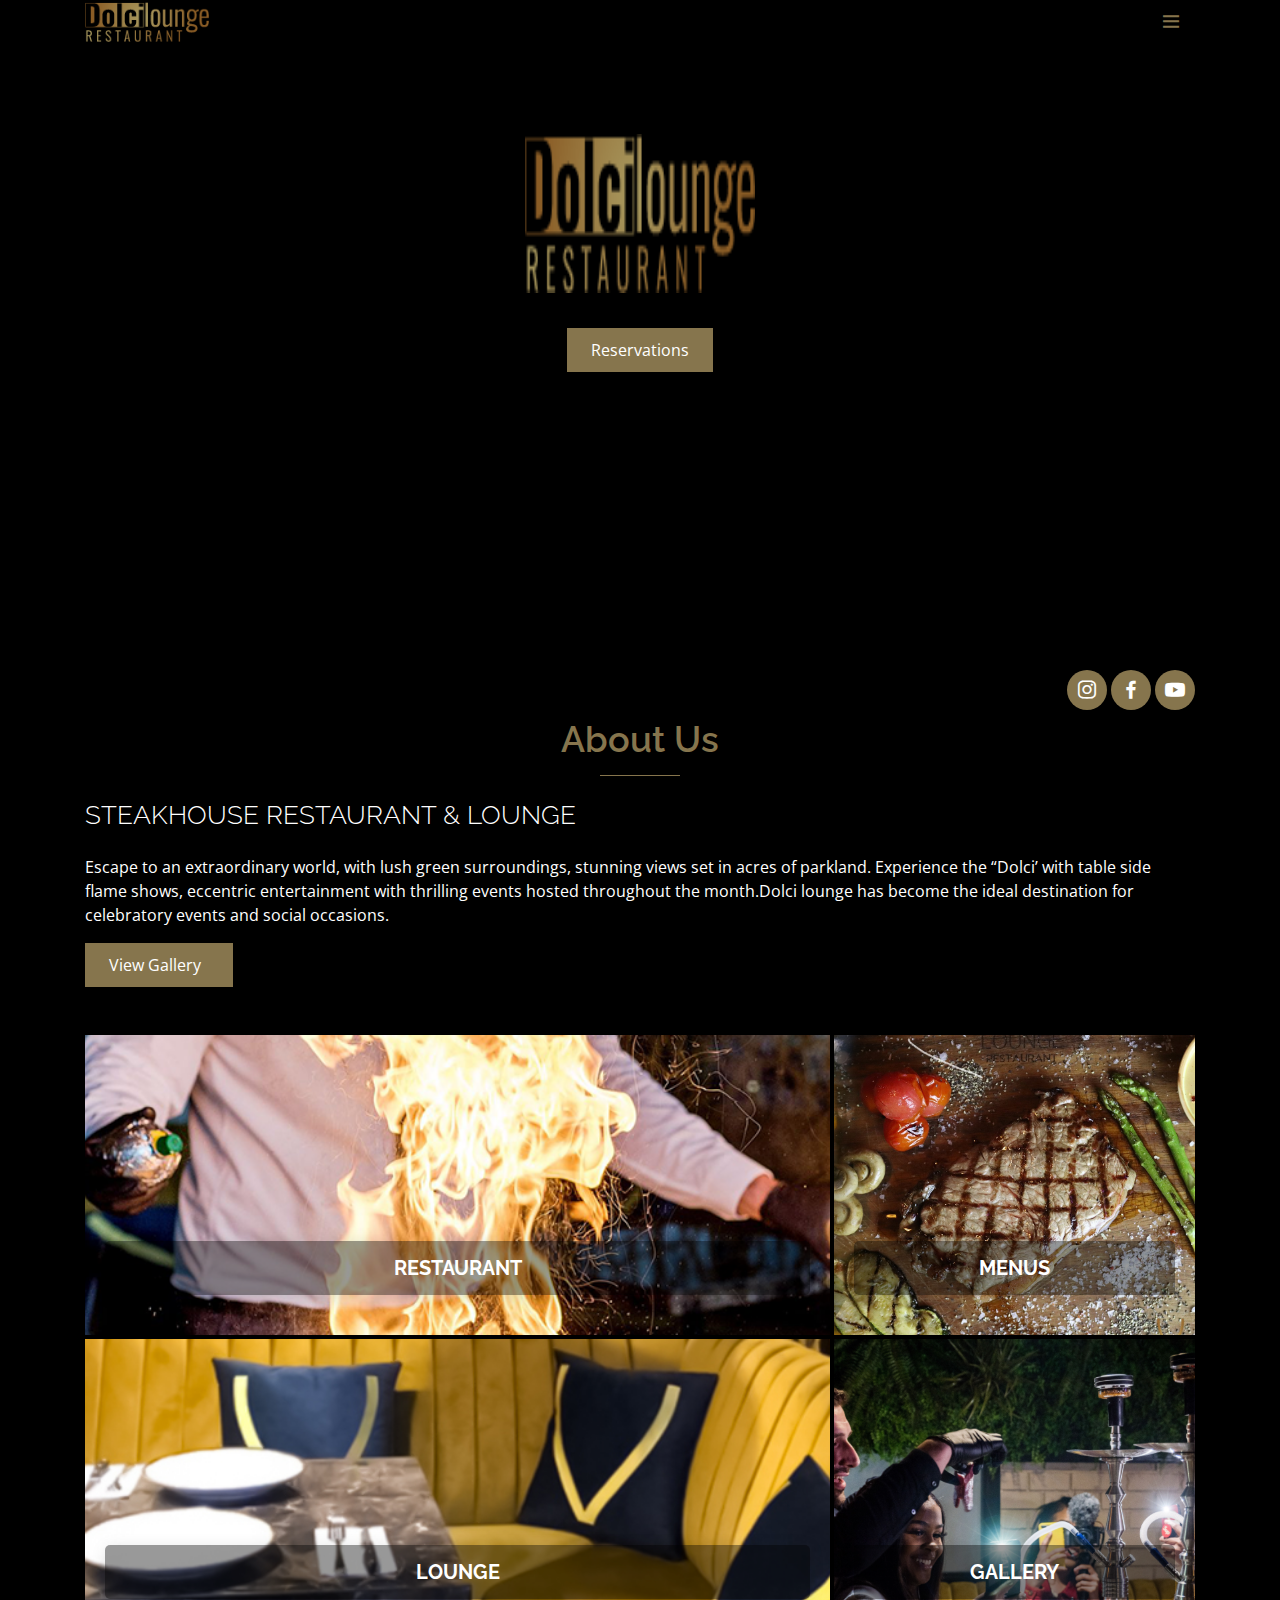
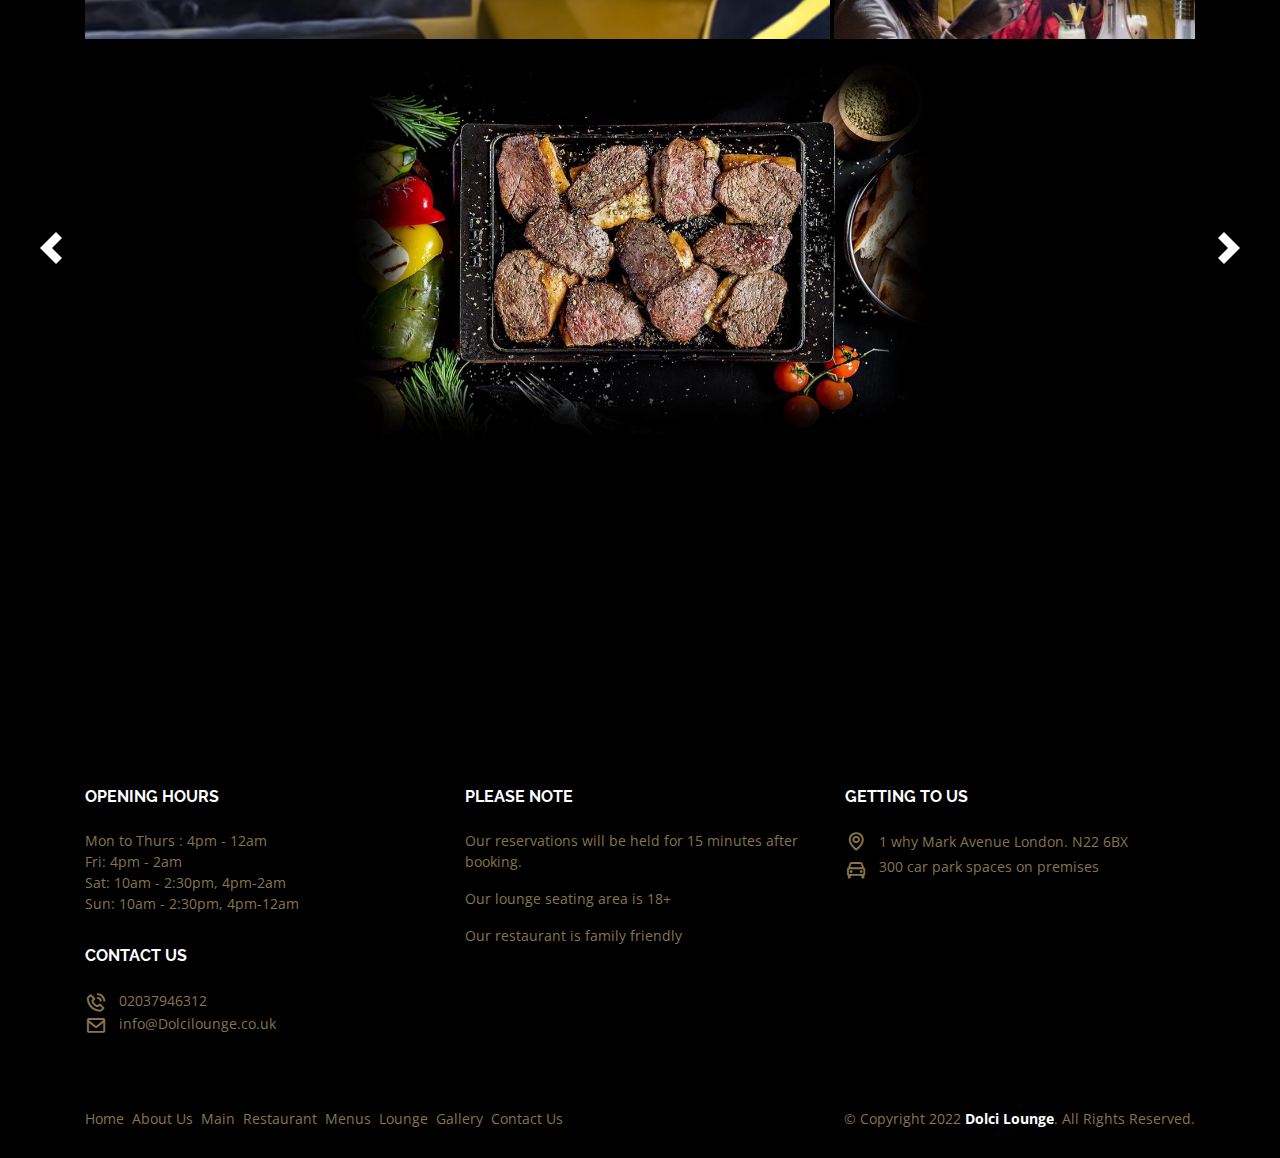
==== index.html @ a8277904 "first commit" ====
<!DOCTYPE html>
<html lang="en">

<head>
    <meta charset="utf-8">
    <meta content="width=device-width, initial-scale=1.0" name="viewport">

    <title>DOLCI LOUNGE</title>
    <meta content="" name="descriptison">
    <meta content="" name="keywords">

    <meta name="description" content="Experience the ultimate dining fusion at Vu Lounge, a unique venue in Bushey. Indulge in the perfect blend of Steak & Sushi, where succulent grilled steaks meet delicate handcrafted sushi. With a shisha lounge to elevate your experience, Vu Lounge offers a definitive spot for unforgettable moments. Discover the perfect harmony of flavours and unwind in our stylish atmosphere. Visit Vu Lounge for a dining experience like no other.">

    <!-- Favicons -->
    <link href="assets/img/favicon.png" rel="icon">
    <link href="assets/img/apple-touch-icon.png" rel="apple-touch-icon">

    <!-- Google Fonts -->
    <link href="https://fonts.googleapis.com/css?family=Open+Sans:300,300i,400,400i,600,600i,700,700i|Raleway:300,300i,400,400i,600,600i,700,700i" rel="stylesheet">

    <!-- Vendor CSS Files -->
    <link href="assets/vendor/bootstrap/css/bootstrap.min.css" rel="stylesheet">
    <link href="assets/vendor/boxicons/css/boxicons.min.css" rel="stylesheet">

    <!-- Template Main CSS File -->
    <link href="assets/css/style.css" rel="stylesheet">
    <link rel="stylesheet" href="assets/css/animate.css">
    <style>
        /* Make the image fully responsive */

        .carousel-inner img {
            width: 45%;
            height: auto;
            margin: 0px auto;
            display: block;
        }
    </style>
</head>

<body>

    <!-- ======= Header ======= -->
    <header id="header">
        <div class="container-fluid position-fixed " id="header_bg">
            <div class="container ">
                <div class="logo float-left">
                    <h1 class="text-light"><a href="index.html"><span><img src="assets/img/dolcilounge-logo_1.png"></span></a></h1>
                    <!-- Uncomment below if you prefer to use an image logo -->
                    <!-- <a href="index.html"><img src="assets/img/logo.png" alt="" class="img-fluid"></a>-->
                </div>
                <button type="button" class="nav-toggle float-right"><i class="bx bx-menu"></i></button>
                <nav class="nav-menu">
                    <ul>
                        <li class="active"><a href="#header">Home</a></li>
                        <li><a href="#aboutus">About Us</a></li>
                        <li><a href="#main">Main</a></li>
                        <li><a href="restaurant.html">Restaurant</a></li>
                        <li><a href="#">Menus</a></li>
                        <li><a href="#">Lounge</a></li>
                        <li><a href="#" target="_blank">Gallery</a></li>
                        <li><a href="#">Contact Us</a></li>
                        <li><button type="submit" class="btn btn-secondary ml-4 menu-btn"><a href="reservation.html"
                  class="text-white">Reservations</a></button></li>
                        <!--<li><button type="submit" class="btn btn-secondary ml-4 mt-3 menu-btn"><a-->
                        <!--      href="https://vulounge.takeawaygenie.com/Home/Page" target="_blank" class="text-white">Order-->
                        <!--      Online</a></button></li>-->
                    </ul>
                </nav>
                <!-- .nav-menu -->
            </div>
        </div>
    </header>
    <!-- End #header -->

    <!--new video-->
    <div class="content full-height hero-content mb-3 contact" style="height: 580px;">
        <div class="text-center mx-auto vu-btn php-email-form"><button type="submit"><a href="reservation.html"
          target="_blank" class="text-white">Reservations</a></button></div>
        <div class="slideshow-container" style="position: relative; overflow: hidden; width: 100%; height: 580px;">
            <!-- slideshow -->
            <div class="media-container skrollable skrollable-between" data-top-bottom="transform: translateY(300px);" data-bottom-top="transform: translateY(-300px);" style="transform: translateY(-1.84049px);">
                <div class="video-container" style="width: 1349px; height: 758px;">

                    <video playsinline="" autoplay="" loop="" muted="" class="bgvid">
            <source src="assets/img/vulounge.mp4" type="video/mp4">
          </video>
                </div>
            </div>
            <div class="hero-title-holder">
                <div class="overlay"></div>
                <div class="hero-title text-center" style="margin-top: -148.5px;">
                    <img src="assets/img/dolcilounge-logo_1.png" width="230" height="159" class="img_fluid">
                </div>

            </div>
        </div>
    </div>
    <!--end new video-->

    <main id="">
        <!-- ======= SOcial Icons Section ======= -->
        <section id="aboutus" class="contact pb-2 pt-4">
            <div class="container">
                <div class="row justify-content-center">
                    <div class="col-lg-12 col-md-12 mb-md-0">
                        <div class="social-links float-right">
                            <a href="" target="_blank" class="instagram"><i
                  class="bx bxl-instagram"></i></a>
                            <a href="#" class="facebook"><i class="bx bxl-facebook"></i></a>
                            <a href="#" target="_blank" class="youtube"><i
                  class="bx bxl-youtube"></i></a>
                        </div>
                    </div>
                </div>

            </div>
        </section>
        <!-- End SOcial Icons Section -->

        <!-- ======= About Section ======= -->
        <section id="about" class="about pb-3 pt-0 contact ">
            <div class="container php-email-form">
                <div class="section-title pb-1">
                    <h2 class="brown-clr">About Us</h2>
                </div>
                <div class="row">
                    <div class="col-lg-12 pt-4 pt-lg-0 animate" data-animate="fade-up" data-animate-delay="100">
                        <h3 class="pb-3 text-white">STEAKHOUSE RESTAURANT & LOUNGE</h3>
                        <p class="text-white">
                            Escape to an extraordinary world, with lush green surroundings, stunning views set in acres of parkland. Experience the “Dolci’ with table side flame shows, eccentric entertainment with thrilling events hosted throughout the month.Dolci lounge has become the
                            ideal destination for celebratory events and social occasions.
                        </p>
                        <div class="text-left">
                            <button type="submit"><a href="" target="_blank"
                  class="text-white mr-2">View Gallery</a></button>
                            <!-- <button type="submit"><a href="assets/img/beakfast-menu.pdf" target="_blank" class="text-white">Breakfast
                  Menu</a></button> -->
                            <!--<button type="submit"><a href="assets/img/vu-valentines-menu.pdf" target="_blank" class="text-white">Valentines Menu</a></button>-->
                        </div>
                        <p class="pt-3 brown-clr"></p>
                    </div>
                </div>

            </div>
        </section>
        <!-- End About Section -->

        <!-- ======= Vape Section ======= -->
        <!--<section id="about" class="about pb-3 pt-0 contact ">-->
        <!--  <div class="container php-email-form">-->
        <!--    <div class="section-title pb-1">-->
        <!--      <h2 class="brown-clr">Don't Miss Out</h2>-->
        <!--    </div>-->
        <!--    <div class="row">-->
        <!--      <div class="col-lg-12 pt-4 pt-lg-0 animate" data-animate="fade-up" data-animate-delay="100">-->
        <!--        <img class="dont-miss" src="assets/img/dont-miss.jpeg" alt="">-->
        <!--      </div>-->
        <!--    </div>-->
        <!--  </div>-->
        <!--</section>-->
        <!-- End Vape Section -->

        <!-- ======= MAIN Section ======= -->
        <section id="main" class="main pb-3 pt-3">
            <div class="container">
                <div class="row">
                    <div class="col-md-8 d-flex align-items-stretch pr-0">

                        <div class="card" style="background-image: url(assets/img/vu_restaurant.png);  border-radius: 0px">
                            <a href="restaurant.html">
                                <div class="card-body">
                                    <h5 class="card-title pb-0">RESTAURANT</h5>
                                </div>
                            </a>
                        </div>
                    </div>
                    <div class="col-md-4 d-flex align-items-stretch mt-1 mt-md-0 pl-1">
                        <div class="card" style="background-image: url(assets/img/menus.jpg);  border-radius: 0px">
                            <a href="">
                                <div class="card-body">
                                    <h5 class="card-title pb-0">MENUS</h5>
                                </div>
                            </a>
                        </div>

                    </div>
                </div>
                <div class="row">
                    <div class="col-md-8 d-flex align-items-stretch mt-1 pr-0">
                        <div class="card" style="background-image: url(assets/img/lounge.jpg);  border-radius: 0px">
                            <a href="">
                                <div class="card-body">
                                    <h5 class="card-title pb-0">LOUNGE</h5>
                                </div>
                            </a>
                        </div>
                    </div>
                    <div class="col-md-4 d-flex align-items-stretch mt-1 pl-1">
                        <div class="card" style="background-image: url(assets/img/gallery.png);  border-radius: 0px">
                            <a href="" target="_blank">
                                <div class="card-body">
                                    <h5 class="card-title pb-0">GALLERY</h5>
                                </div>
                            </a>
                        </div>
                    </div>
                </div>

            </div>
        </section>
        <!-- End MAIN Section -->

        <!-- ======= Slider Section ======= -->
        <section id="slider" class="about pb-3 pt-0 contact slider">
            <div class="container-fluid px-0">
                <div id="demo" class="carousel slide" data-ride="carousel">
                    <!-- The slideshow -->
                    <div class="carousel-inner">
                        <div class="carousel-item active">
                            <img src="assets/img/steak-at-vu-lounge-1.jpg" alt="Steak at vu lounge" width="1000" height="300">
                        </div>
                        <div class="carousel-item">
                            <img src="assets/img/steak-at-vu-lounge-2.jpg" alt="Steak at vu lounge" width="1000" height="300">
                        </div>
                        <div class="carousel-item">
                            <img src="assets/img/steak-at-vu-lounge-3.jpg" alt="Steak at vu lounge" width="1000" height="300">
                        </div>
                        <div class="carousel-item">
                            <img src="assets/img/steak-at-vu-lounge-4.jpg" alt="Steak at vu lounge" width="1000" height="300">
                        </div>
                        <div class="carousel-item">
                            <img src="assets/img/steak-at-vu-lounge-5.jpg" alt="Steak at vu lounge" width="1000" height="300">
                        </div>
                    </div>

                    <!-- Left and right controls -->
                    <a class="carousel-control-prev" href="#demo" data-slide="prev">
            <span class="carousel-control-prev-icon p-3 "></span>
          </a>
                    <a class="carousel-control-next" href="#demo" data-slide="next">
            <span class="carousel-control-next-icon p-3"></span>
          </a>
                </div>

            </div>
        </section>
        <!-- End Slider Section -->

        <!-- =======  MAP Section ======= -->
        <section class="py-0">
            <div class="container-fluid px-0">

                <div class="section-title pb-0">
                    <!-- <iframe src="https://www.google.com/maps/embed?pb=!1m18!1m12!1m3!1d2476.2026450715507!2d-0.012129906438182009!3d51.63781382857467!2m3!1f0!2f0!3f0!3m2!1i1024!2i768!4f13.1!3m3!1m2!1s0x48761e2c430673d3%3A0xc4bf540e45054850!2sMark%20Ave%2C%20London%2C%20UK!5e0!3m2!1sen!2s!4v1695362830927!5m2!1sen!2s" width="600" height="450" style="border:0;" allowfullscreen="" loading="lazy" referrerpolicy="no-referrer-when-downgrade"></iframe> -->
                    <iframe src="https://www.google.com/maps/embed?pb=!1m18!1m12!1m3!1d2476.2026450715507!2d-0.012129906438182009!3d51.63781382857467!2m3!1f0!2f0!3f0!3m2!1i1024!2i768!4f13.1!3m3!1m2!1s0x48761e2c430673d3%3A0xc4bf540e45054850!2sMark%20Ave%2C%20London%2C%20UK!5e0!3m2!1sen!2s!4v1695362830927!5m2!1sen!2s"
                        width="100%" height="300" frameborder="0" style="border:0;" allowfullscreen="" aria-hidden="false" tabindex="0"></iframe>

                </div>
        </section>
        <!-- End MAP Section -->

    </main>
    <!-- End #main -->

    <!-- ======= Footer ======= -->
    <footer id="footer">
        <div class="footer-inner contact">
            <div class="container">
                <div class="row ">
                    <!--tiwtter-->
                    <div class="col-md-4">
                        <div class="footer-info">
                            <h6 class="font-weight-bold pb-3">OPENING HOURS</h6>
                            <p class="brown-clr pb-3">Mon to Thurs : 4pm - 12am
                                <br> Fri: 4pm - 2am
                                <br> Sat: 10am - 2:30pm, 4pm-2am
                                <br> Sun: 10am - 2:30pm, 4pm-12am
                            </p>
                            <h6 class="font-weight-bold pb-3">CONTACT US</h6>
                            <div class="phone">
                                <i class="bx bx-phone-call pr-2 brown-clr box-icons"></i> <a href="tel:01923 862351" class="brown-clr">02037946312</a>
                            </div>
                            <div class="email pb-4">
                                <i class="bx bx-envelope pr-2 brown-clr box-icons"></i> <a href="mailto:info@vulounge.co.uk" class="brown-clr">info@Dolcilounge.co.uk</a>

                            </div>
                        </div>
                    </div>
                    <!--footer social links-->
                    <div class="col-md-4">
                        <div class="footer-info">
                            <h6 class="font-weight-bold pb-3">PLEASE NOTE</h6>
                            <p class="brown-clr">Our reservations will be held for 15 minutes after booking.</p>
                            <p class="brown-clr">Our lounge seating area is 18+</p>
                            <p class="brown-clr pb-3">Our restaurant is family friendly</p>
                        </div>
                    </div>
                    <!--subscribe form-->
                    <div class="col-md-4">
                        <div class="footer-info">
                            <h6 class="font-weight-bold pb-3">GETTING TO US</h6>
                            <div class="address">
                                <i class="bx bx-map pr-2 brown-clr box-icons pb-1"></i> <span class="brown-clr">1 why Mark Avenue London. N22 6BX</span>
                            </div>
                            <!-- <div class="train">
                                <i class="bx bx-train pr-2 brown-clr box-icons pb-1"></i> <span class="brown-clr">Closest station:
                  Bushey, West Midlands Trains Overground. 20 minute walk from station, 4 minute drive from
                  station.</span>
                            </div> -->
                            <div class="car">
                                <i class="bx bx-car pr-2 brown-clr box-icons"></i> <span class="brown-clr">300 car park spaces on
                  premises</span>
                            </div>
                        </div>
                    </div>
                </div>

                <!--footer contacts links -->

            </div>
        </div>
        <div class="container mt-5">
            <div class="row pb-1">
                <div class="col-lg-6 col-md-6 txt-center">
                    <a href="#header">Home</a>&nbsp;
                    <a href="#aboutus">About Us</a>&nbsp;
                    <a href="">Main</a>&nbsp;
                    <a href="restaurant.html">Restaurant</a>&nbsp;
                    <a href="">Menus</a>&nbsp;
                    <a href="">Lounge</a>&nbsp;
                    <a href="" target="_blank">Gallery</a>&nbsp;
                    <a href="">Contact Us</a>
                </div>
                <div class="col-lg-6 col-md-6 ">
                    <div class="copyright brown-clr text-right txt-center">
                        &copy; Copyright 2022 <strong><span class="text-white">Dolci Lounge</span></strong>. All Rights Reserved.
                    </div>
                    <!--<div class="social-links text-right">
            <span class="" style="vertical-align: super;">Fallow US:</span>
            <a href="#" class="instagram h3"><i class="bx bxl-instagram"></i></a>
            <a href="#" class="facebook h3"><i class="bx bxl-facebook"></i></a>
            <a href="#" class="twitter h3"><i class="bx bxl-twitter"></i></a>
          </div>-->

                </div>
            </div>
            <!-- <div class="row pt-2 designedby">
        <div class="col-lg-12 col-md-12 text-center"><a href="https://www.masoncircle.com" target="_blank">Designed by
            Mason Circle</a></div>
      </div> -->
        </div>
    </footer>
    <!-- End #footer -->

    <!-- Vendor JS Files -->
    <script src="assets/vendor/jquery/jquery.min.js"></script>
    <script src="assets/vendor/bootstrap/js/bootstrap.bundle.min.js"></script>
    <script src="assets/vendor/jquery.easing/jquery.easing.min.js"></script>
    <script src="assets/vendor/php-email-form/validate.js"></script>

    <!-- Template Main JS File -->
    <script src="assets/js/main.js"></script>
    <script>
        var video = document.getElementById("myVideo");
        var btn = document.getElementById("myBtn");

        function myFunction() {
            if (video.paused) {
                video.play();
                btn.innerHTML = "Pause";
            } else {
                video.pause();
                btn.innerHTML = "Play";
            }
        }
    </script>

</body>

</html>
---- assets/css/style.css ----
/**
* Template Name: Siimple - v2.1.0
* Template URL: https://bootstrapmade.com/free-bootstrap-landing-page/
* Author: BootstrapMade.com
* License: https://bootstrapmade.com/license/
*/

/*--------------------------------------------------------------
# General
--------------------------------------------------------------*/

body {
    font-family: "Open Sans", sans-serif;
    color: #444444;
    background-color: #000;
}

a {
    color: #86754d;
}

a:hover {
    color: #524949;
    text-decoration: none;
}

h1,
h2,
h3,
h4,
h5,
h6,
.font-primary {
    font-family: "Raleway", sans-serif;
}

/*--------------------------------------------------------------
# Header
--------------------------------------------------------------*/

#header {
    height: 50px;
    padding: 0px 0;
    z-index: 10;
    position: relative;
}

#header .logo h1 {
    font-size: 36px;
    margin: 0;
    padding: 0;
    line-height: 1;
    font-weight: 300;
    letter-spacing: 3px;
}

#header .logo h1 a,
#header .logo h1 a:hover {
    color: #fff;
    text-decoration: none;
}

#header .logo img {
    padding: 0;
    margin: 0;
    max-height: 40px;
}

#header_bg {
    background-color: #000;
}

@media (max-width: 768px) {
    #header .logo h1 {
        font-size: 28px;
        padding: 8px 0;
    }
    .txt-center {
        text-align: center !important;
    }
    .carousel-inner img {
        width: 100% !important;
        height: 100% !important;
    }
}

.brown-clr {
    color: #86754d;
}

.box-icons {
    font-size: 22px;
    vertical-align: middle;
}

.carousel-control-next,
.carousel-control-prev {
    opacity: 1 !important;
    width: 8%;
}

/*--------------------------------------------------------------
# Navigation Menu
--------------------------------------------------------------*/

.nav-menu {
    position: fixed;
    top: 0;
    bottom: 0;
    z-index: 9999;
    overflow-y: auto;
    right: -260px;
    width: 260px;
    padding-top: 18px;
    background: rgba(34, 34, 34, 0.8);
    transition: 0.4s;
}

.nav-menu * {
    margin: 0;
    padding: 0;
    list-style: none;
}

.nav-menu a {
    display: block;
    position: relative;
    color: #c5af7b;
    padding: 10px 20px;
    font-weight: 500;
    transition: 0.3s;
}

.nav-menu a:hover,
.nav-menu .active>a,
.nav-menu li:hover>a {
    color: #ead39d;
    text-decoration: none;
}

.nav-menu .drop-down>a:after {
    content: "\e9f8";
    font-family: "boxicons";
    padding-left: 10px;
    position: absolute;
    right: 15px;
}

.nav-menu .active.drop-down>a:after {
    content: "\e9f8";
}

.nav-menu .drop-down>a {
    padding-right: 35px;
}

.nav-menu .drop-down ul {
    display: none;
    overflow: hidden;
}

.nav-menu .drop-down li {
    padding-left: 20px;
}

.nav-menu-active {
    right: 0;
}

.nav-toggle {
    top: 15px;
    z-index: 9998;
    border: 0;
    background-color: #000;
    transition: all 0.4s;
    outline: none !important;
    line-height: 1;
    cursor: pointer;
    text-align: right;
    padding: 10px 12px;
    border-radius: 2px;
}

.nav-toggle i {
    color: #86754d;
    font-size: 24px;
}

.nav-toggle-active {
    right: 275px;
}

/*--------------------------------------------------------------
# Hero Section
--------------------------------------------------------------*/

#menus {
    width: 100%;
    height: 70vh;
    background: url("../img/menus_banner.jpg") center center;
    background-size: cover;
    position: relative;
    z-index: 9;
}

#menus .menus-container {
    position: absolute;
    bottom: 0;
    top: 0;
    left: 0;
    right: 0;
    display: flex;
    justify-content: center;
    align-items: center;
    flex-direction: column;
    text-align: center;
    padding: 0 15px;
}

#menus h1 {
    margin: 0 0 10px 0;
    font-size: 38px;
    font-weight: 400;
    line-height: 56px;
    line-height: 56px;
    color: #222;
    background: rgb(0 0 0 / 50%);
    border-radius: 5px;
    padding: 10px;
}

#menus h2 {
    color: #333;
    margin-bottom: 30px;
    font-size: 24px;
}

#shisha {
    width: 100%;
    height: 70vh;
    background: url("../img/shisha.png") center center;
    background-size: cover;
    position: relative;
    z-index: 9;
}

#shisha .shisha-container {
    position: absolute;
    bottom: 0;
    top: 0;
    left: 0;
    right: 0;
    display: flex;
    justify-content: center;
    align-items: center;
    flex-direction: column;
    text-align: center;
    padding: 0 15px;
}

#shisha h1 {
    margin: 0 0 10px 0;
    font-size: 38px;
    font-weight: 400;
    line-height: 56px;
    line-height: 56px;
    color: #222;
    background: rgb(0 0 0 / 50%);
    border-radius: 5px;
    padding: 10px;
}

#shisha h2 {
    color: #333;
    margin-bottom: 30px;
    font-size: 24px;
}

#restaurant {
    width: 100%;
    height: 70vh;
    background: url("../img/restaurant.jpeg") center center;
    background-size: cover;
    position: relative;
    z-index: 9;
}

#restaurant .restaurant-container {
    position: absolute;
    bottom: 0;
    top: 0;
    left: 0;
    right: 0;
    display: flex;
    justify-content: center;
    align-items: center;
    flex-direction: column;
    text-align: center;
    padding: 0 15px;
}

#restaurant h1 {
    margin: 0 0 10px 0;
    font-size: 38px;
    font-weight: 400;
    line-height: 56px;
    line-height: 56px;
    color: #222;
    background: rgb(0 0 0 / 50%);
    border-radius: 5px;
    padding: 10px;
}

#restaurant h2 {
    color: #333;
    margin-bottom: 30px;
    font-size: 24px;
}

#contactus {
    width: 100%;
    height: 70vh;
    background: url("../img/contactus_banner.jpg") center center;
    background-size: cover;
    position: relative;
    z-index: 9;
}

#contactus .contactus-container {
    position: absolute;
    bottom: 0;
    top: 0;
    left: 0;
    right: 0;
    display: flex;
    justify-content: center;
    align-items: center;
    flex-direction: column;
    text-align: center;
    padding: 0 15px;
}

#contactus h1 {
    margin: 0 0 10px 0;
    font-size: 38px;
    font-weight: 400;
    line-height: 56px;
    line-height: 56px;
    color: #222;
    background: rgb(0 0 0 / 50%);
    border-radius: 5px;
    padding: 10px;
}

#contactus h2 {
    color: #333;
    margin-bottom: 30px;
    font-size: 24px;
}

#lounge {
    width: 100%;
    height: 70vh;
    background: url("../img/lounge_banner.jpg") center center;
    background-size: cover;
    position: relative;
    z-index: 9;
}

#lounge .lounge-container {
    position: absolute;
    bottom: 0;
    top: 0;
    left: 0;
    right: 0;
    display: flex;
    justify-content: center;
    align-items: center;
    flex-direction: column;
    text-align: center;
    padding: 0 15px;
}

#lounge h1 {
    margin: 0 0 10px 0;
    font-size: 38px;
    font-weight: 400;
    line-height: 56px;
    line-height: 56px;
    color: #222;
    background: rgb(0 0 0 / 50%);
    border-radius: 5px;
    padding: 10px;
}

#lounge h2 {
    color: #333;
    margin-bottom: 30px;
    font-size: 24px;
}

#gallery {
    width: 100%;
    height: 70vh;
    background: url("../img/gallery_banner.png") center center;
    background-size: cover;
    position: relative;
    z-index: 9;
}

#gallery .gallery-container {
    position: absolute;
    bottom: 0;
    top: 0;
    left: 0;
    right: 0;
    display: flex;
    justify-content: center;
    align-items: center;
    flex-direction: column;
    text-align: center;
    padding: 0 15px;
}

#gallery h1 {
    margin: 0 0 10px 0;
    font-size: 38px;
    font-weight: 400;
    line-height: 56px;
    line-height: 56px;
    color: #222;
    background: rgb(0 0 0 / 50%);
    border-radius: 5px;
    padding: 10px;
}

#gallery h2 {
    color: #333;
    margin-bottom: 30px;
    font-size: 24px;
}

#myVideo {
    right: 0;
    bottom: 0;
    background-size: cover;
    position: relative;
    width: 100%;
    height: 100vh;
    object-fit: fill
}

#hero {
    width: 100%;
    background-size: cover;
    position: relative;
    margin-top: -6px;
    z-index: 9;
}

#hero .hero-container {
    bottom: 0;
    left: 0;
    right: 0;
    display: flex;
    justify-content: center;
    align-items: center;
    flex-direction: column;
    text-align: center;
    background-color: #000;
}

#hero h1 {
    margin: 0 0 10px 0;
    font-size: 48px;
    font-weight: 400;
    line-height: 56px;
    line-height: 56px;
    color: #222;
}

#hero h2 {
    color: #333;
    margin-bottom: 30px;
    font-size: 24px;
}

#hero .php-email-form .validate {
    display: none;
    color: red;
    margin: 0 0 15px 0;
    font-weight: 400;
    font-size: 13px;
}

#hero .php-email-form .error-message {
    display: none;
    color: #fff;
    background: #ed3c0d;
    text-align: center;
    padding: 15px;
    font-weight: 600;
}

#hero .php-email-form .sent-message {
    display: none;
    color: #fff;
    background: #18d26e;
    text-align: center;
    padding: 15px;
    font-weight: 600;
}

#hero .php-email-form .loading {
    display: none;
    background: rgba(255, 255, 255, 0.5);
    text-align: center;
    padding: 15px;
    border-radius: 50px;
}

#hero .php-email-form .loading:before {
    content: "";
    display: inline-block;
    border-radius: 50%;
    width: 24px;
    height: 24px;
    margin: 0 10px -6px 0;
    border: 3px solid #18d26e;
    border-top-color: #eee;
    -webkit-animation: animate-loading-notify 1s linear infinite;
    animation: animate-loading-notify 1s linear infinite;
}

@-webkit-keyframes animate-loading-notify {
    0% {
        transform: rotate(0deg);
    }
    100% {
        transform: rotate(360deg);
    }
}

@keyframes animate-loading-notify {
    0% {
        transform: rotate(0deg);
    }
    100% {
        transform: rotate(360deg);
    }
}

#hero .php-email-form input {
    border-radius: 50px;
    box-shadow: none;
    font-size: 14px;
    border: 0;
    padding: 0px 15px 2px 20px;
    width: 250px;
    height: 40px;
    margin: 0 8px;
}

#hero .php-email-form button[type="submit"] {
    font-family: "Raleway", sans-serif;
    font-weight: 500;
    font-size: 16px;
    letter-spacing: 1px;
    display: inline-block;
    padding: 8px 30px;
    border-radius: 50px;
    transition: 0.5s;
    margin: 10px;
    border: none;
    color: #fff;
    background: #86754d;
}

#hero .php-email-form button[type="submit"]:hover {
    background: #fd8841;
}

@media (min-width: 1024px) {
    #hero {
        background-attachment: fixed;
    }
}

@media (max-width: 768px) {
    #hero h1 {
        font-size: 28px;
        line-height: 36px;
    }
    #hero h2 {
        font-size: 18px;
        line-height: 24px;
        margin-bottom: 30px;
    }
    #hero .php-email-form input {
        margin: 0 auto;
    }
}

/*--------------------------------------------------------------
# Sections General
--------------------------------------------------------------*/

section {
    padding: 80px 0;
}

.section-bg {
    background-color: #fff7f2;
}

.section-title {
    text-align: center;
    padding-bottom: 30px;
}

.section-title h2 {
    font-size: 36px;
    font-weight: 600;
    margin-bottom: 20px;
    padding-bottom: 15px;
    position: relative;
}

.section-title h2::after {
    content: '';
    position: absolute;
    display: block;
    width: 80px;
    height: 1px;
    background: #86754d;
    bottom: 0;
    left: calc(50% - 40px);
}

.section-title p {
    margin-bottom: 0;
    font-style: italic;
    color: #666666;
}

/*--------------------------------------------------------------
# About
--------------------------------------------------------------*/

.about h3 {
    font-weight: 300;
    font-size: 26px;
}

.about ul {
    list-style: none;
    padding: 0;
}

.about ul li {
    padding-bottom: 10px;
}

.about ul i {
    font-size: 20px;
    padding-right: 4px;
    color: #86754d;
}

.about p:last-child {
    margin-bottom: 0;
}

/*--------------------------------------------------------------
# Why Us
--------------------------------------------------------------*/

.main .card {
    border: 0;
    padding: 206px 20px 20px 20px;
    position: relative;
    width: 100%;
    background-size: cover;
    background-repeat: no-repeat;
    background-position: center center;
    max-height: 300px;
    min-height: 300px;
}

.main .card-body {
    z-index: 10;
    background: rgb(0 0 0 / 40%);
    padding: 15px 30px;
    box-shadow: 0px 2px 15px rgba(0, 0, 0, 0.1);
    transition: 0.3s;
    transition: ease-in-out 0.4s;
    border-radius: 5px;
}

.main .card-title {
    font-weight: 700;
    text-align: center;
    margin-bottom: 0px;
}

.main .card:hover .card-body {
    background: #86754d;
}

.main .card a {
    color: #fff !important;
}

.why-us {
    padding-bottom: 30px;
}

.why-us .card {
    border-radius: 3px;
    border: 0;
    box-shadow: 0px 2px 15px rgba(0, 0, 0, 0.3);
    margin-bottom: 30px;
}

.why-us .card-icon {
    text-align: center;
    margin-top: -32px;
}

.why-us .card-icon i {
    font-size: 32px;
    color: #fff;
    width: 64px;
    height: 64px;
    padding-top: 10px;
    text-align: center;
    background-color: #86754d;
    border-radius: 50%;
    text-align: center;
    border: 4px solid #fff;
    transition: 0.3s;
    display: inline-block;
}

.why-us .card-body {
    padding-top: 12px;
}

.why-us .card-title {
    font-weight: 700;
    text-align: center;
}

.why-us .card-title a {
    color: #743e1d;
}

.why-us .card-title a:hover {
    color: #86754d;
}

.why-us .card-text {
    color: #5e5e5e;
}

.why-us .card:hover .card-icon i {
    background: #fff;
    color: #86754d;
}

@media (max-width: 1024px) {
    .why-us {
        background-attachment: scroll;
    }
}

/*--------------------------------------------------------------
# Frequenty Asked Questions
--------------------------------------------------------------*/

.faq {
    padding-bottom: 60px;
}

.faq .faq-list {
    padding: 0;
    list-style: none;
}

.faq .faq-list li {
    border-bottom: 1px solid #eee;
    margin-bottom: 20px;
    padding-bottom: 20px;
}

.faq .faq-list a {
    display: block;
    position: relative;
    font-family: #86754d;
    font-size: 18px;
    line-height: 24px;
    font-weight: 400;
    padding-right: 25px;
}

.faq .faq-list i {
    font-size: 24px;
    position: absolute;
    right: 0;
    top: 0;
}

.faq .faq-list p {
    margin-bottom: 0;
    padding: 10px 0 0 0;
}

.faq .faq-list .icon-show {
    display: none;
}

.faq .faq-list a.collapsed {
    color: #343a40;
}

.faq .faq-list a.collapsed:hover {
    color: #86754d;
}

.faq .faq-list a.collapsed .icon-show {
    display: inline-block;
}

.faq .faq-list a.collapsed .icon-close {
    display: none;
}

/*--------------------------------------------------------------
# Contact Us
--------------------------------------------------------------*/

.contact .info {
    color: #444444;
}

.contact .info i {
    font-size: 32px;
    color: #86754d;
    float: left;
}

.contact .info p {
    padding: 0 0 10px 50px;
    margin-bottom: 20px;
    line-height: 22px;
    font-size: 14px;
}

.contact .info .email p {
    padding-top: 5px;
}

.contact .social-links a {
    font-size: 24px;
    display: inline-block;
    background: #86754d;
    color: #fff;
    line-height: 1;
    padding: 8px 0;
    border-radius: 50%;
    text-align: center;
    width: 40px;
    height: 40px;
    transition: 0.3s;
}

.contact .social-links a:hover {
    background: #000;
    color: #fff;
}

.contact .php-email-form .validate {
    display: none;
    color: red;
    margin: 0 0 15px 0;
    font-weight: 400;
    font-size: 13px;
}

.contact .php-email-form .error-message {
    display: none;
    color: #fff;
    background: #ed3c0d;
    text-align: left;
    padding: 15px;
    font-weight: 600;
}

.contact .php-email-form .error-message br+br {
    margin-top: 25px;
}

.contact .php-email-form .sent-message {
    display: none;
    color: #fff;
    background: #18d26e;
    text-align: center;
    padding: 15px;
    font-weight: 600;
}

.contact .php-email-form .loading {
    display: none;
    background: #fff;
    text-align: center;
    padding: 15px;
}

.contact .php-email-form .loading:before {
    content: "";
    display: inline-block;
    border-radius: 50%;
    width: 24px;
    height: 24px;
    margin: 0 10px -6px 0;
    border: 3px solid #18d26e;
    border-top-color: #eee;
    -webkit-animation: animate-loading 1s linear infinite;
    animation: animate-loading 1s linear infinite;
}

.contact .php-email-form input,
.contact .php-email-form textarea {
    border-radius: 0;
    box-shadow: none;
    font-size: 14px;
}

.contact .php-email-form input:focus,
.contact .php-email-form textarea:focus {
    border-color: #86754d;
}

.contact .php-email-form button[type="submit"] {
    background: #86754d;
    border: 0;
    padding: 10px 24px;
    color: #fff;
    transition: 0.4s;
}

.contact .php-email-form button[type="submit"]:hover {
    background: #000;
}

@media (max-width: 768px) {
    .contact .social-links {
        text-align: center;
    }
    #myVideo {
        right: 0;
        bottom: 0;
        width: 100%;
        background-size: cover;
        position: relative;
    }
    .main .pr-0 {
        padding-right: 15px !important;
    }
    .main .pl-1 {
        padding-left: 15px !important;
    }
}

@-webkit-keyframes animate-loading {
    0% {
        transform: rotate(0deg);
    }
    100% {
        transform: rotate(360deg);
    }
}

@keyframes animate-loading {
    0% {
        transform: rotate(0deg);
    }
    100% {
        transform: rotate(360deg);
    }
}

/*--------------------------------------------------------------
# Footer
--------------------------------------------------------------*/

#footer {
    background: #000;
    padding: 25px 0;
    color: #fff;
    font-size: 14px;
}

#footer .copyright {
    text-align: center;
}

#footer .credits {
    padding-top: 10px;
    text-align: center;
    font-size: 13px;
    color: #fff;
}

.inr-cnt span {
    font-size: 20px;
    line-height: 27px;
}

/** new video **/

.full-height {
    height: 100%;
}

.content {
    width: 100%;
    position: relative;
    z-index: 2;
}

.hero-content:before {
    content: '';
    position: absolute;
    top: 0;
    left: 0;
    height: 100%;
    background: #fff;
    z-index: 20;
}

.slideshow-container {
    position: absolute;
    top: 0;
    left: 0;
    width: 100%;
    height: 100%;
    z-index: -1;
}

.media-container {
    position: absolute;
    top: 0;
    left: 0;
    width: 100%;
    height: 100%;
    z-index: 1;
    overflow: hidden;
}

.video-container {
    position: absolute;
    top: 50%;
    left: 50%;
    -webkit-transform: translate(-50%, -50%);
    -moz-transform: translate(-50%, -50%);
    -o-transform: translate(-50%, -50%);
    -ms-transform: translate(-50%, -50%);
    transform: translate(-50%, -50%);
    line-height: 0;
    z-index: 1;
}

.video-container video {
    width: 100%;
}

video,
source {
    bottom: 0;
    left: 0;
    min-height: 100%;
    min-width: 100%;
    position: absolute;
}

audio,
video,
canvas {
    max-width: 100%;
}

.hero-title-holder {
    position: absolute;
    top: 0;
    width: 100%;
    height: 100%;
    z-index: 3;
}

.hero-title-holder .overlay {
    opacity: 0.4;
}

.hero-title {
    max-width: 650px;
    margin: 0 auto;
    top: 40%;
    position: relative;
    z-index: 5;
}

/** new video end **/

.menu-btn {
    background-color: #86754d;
}

.vu-btn {
    left: 6%;
    right: 6%;
    position: absolute;
    top: 48%;
}

.designedby {
    border-top: 1px solid #151515;
    color: #fff;
    font-size: 12px;
}

.designedby a {
    color: #fff;
    font-size: 12px;
}

/* Revu Widget */

section .revwid-reviews.js-review-container {
    margin-left: 25px !important;
    margin-right: 25px !important;
}

.revwid-container.revwid-is-full-widget.js-widget-container section.revwid-header {
    margin-left: 30px !important;
    margin-right: 30px !important;
}

.revwid-container.revwid-is-full-widget.js-widget-container section.revwid-ctas {
    margin-left: 25px !important;
    margin-right: 25px !important;
}

/* Extra Styles */

.contact-us-btn {
    background: #86754d;
    border: 0;
    padding: 10px 24px;
    color: #fff;
    transition: 0.4s;
}

.dont-miss {
    width: 100%;
    margin-bottom: 30px;
}

@media (max-width: 768px) {
    .vape-pens {
        width: 100%;
    }
}
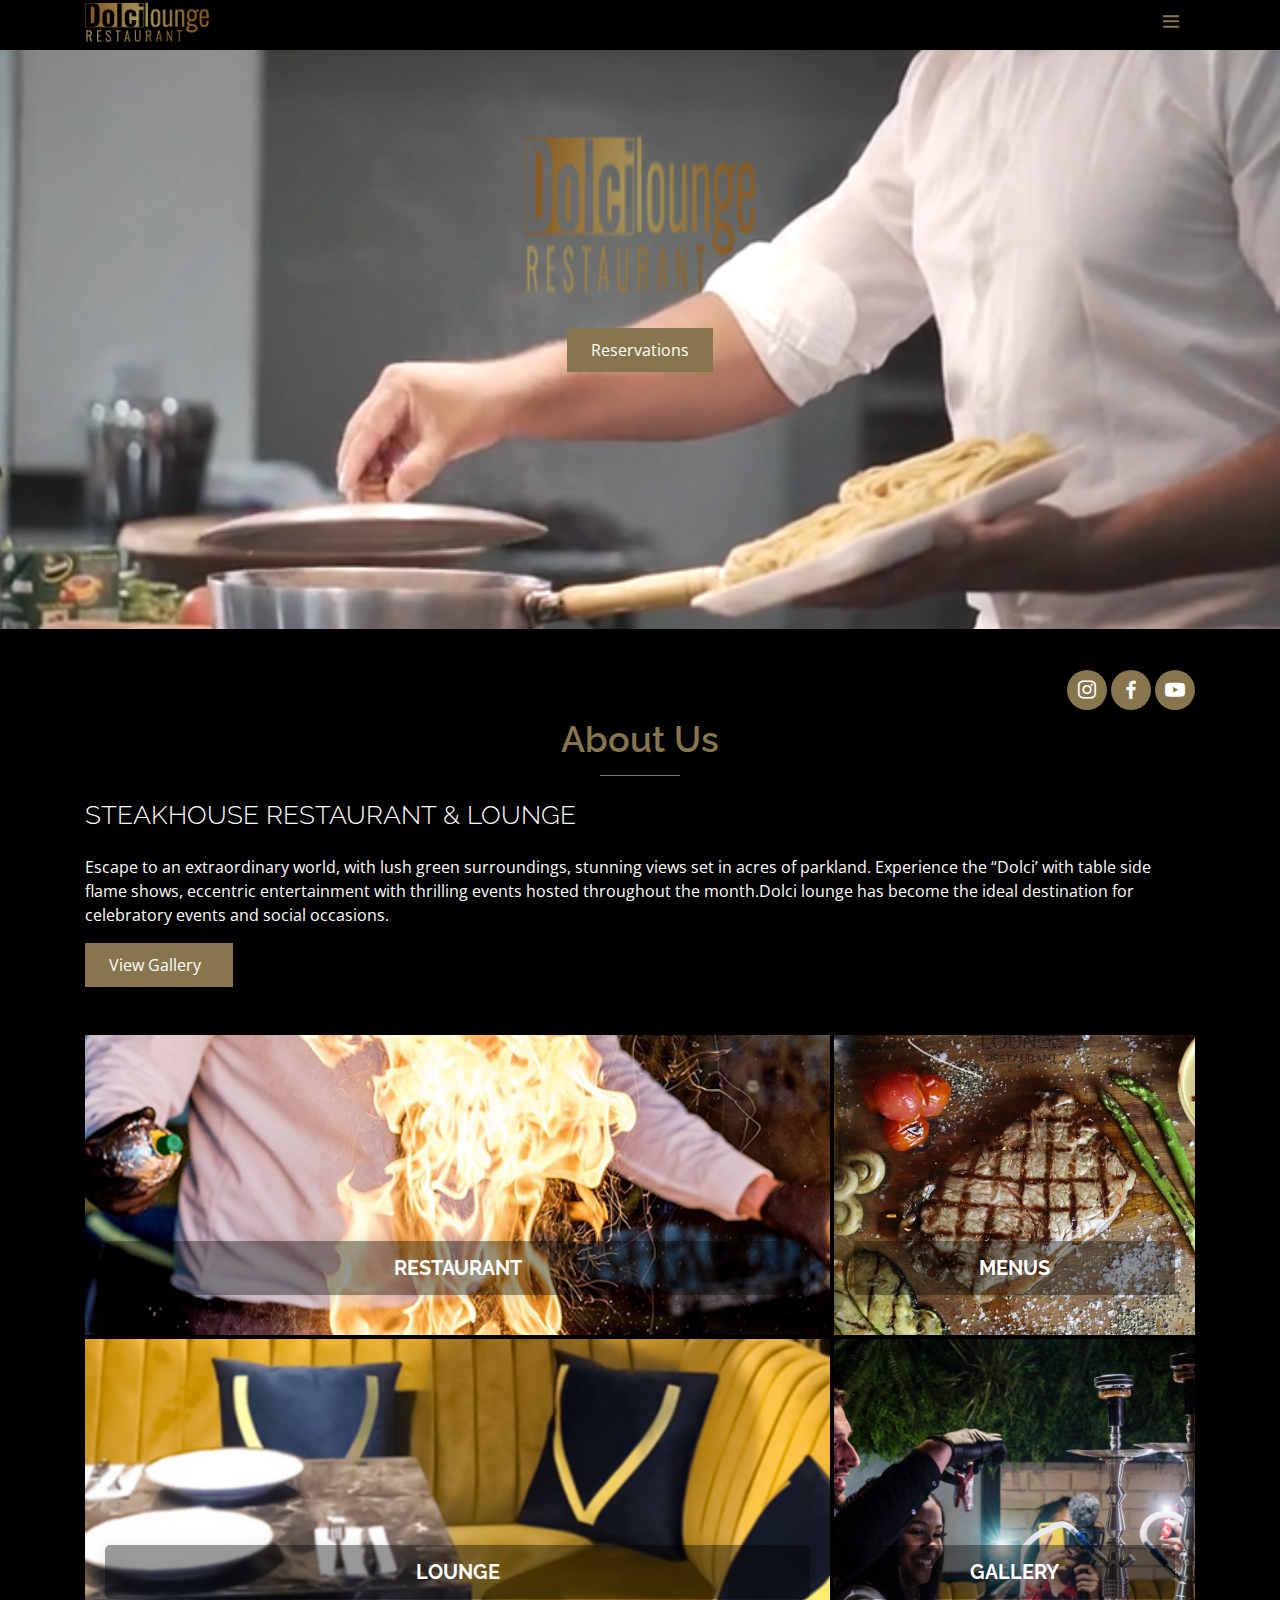
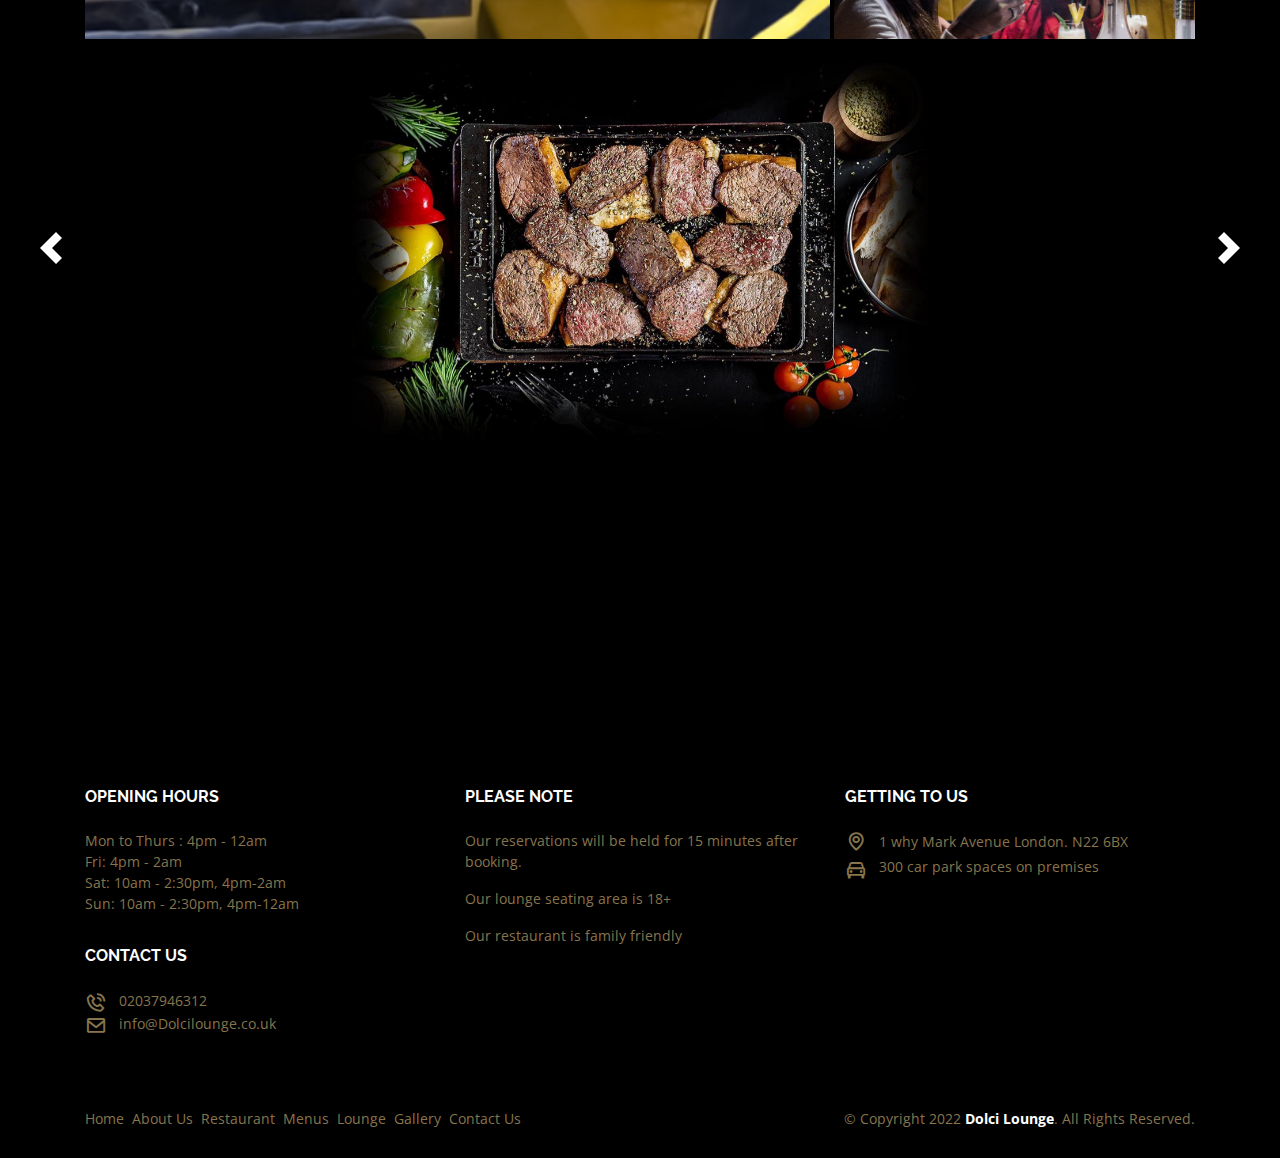
==== commit 86cd2f8e: "new" ====
--- a/index.html
+++ b/index.html
@@ -55,10 +55,10 @@
                         <li><a href="#aboutus">About Us</a></li>
                         <li><a href="#main">Main</a></li>
                         <li><a href="restaurant.html">Restaurant</a></li>
-                        <li><a href="#">Menus</a></li>
-                        <li><a href="#">Lounge</a></li>
+                        <li><a href="menus.html">Menus</a></li>
+                        <li><a href="lounge.html">Lounge</a></li>
                         <li><a href="#" target="_blank">Gallery</a></li>
-                        <li><a href="#">Contact Us</a></li>
+                        <li><a href="contactus.html">Contact Us</a></li>
                         <li><button type="submit" class="btn btn-secondary ml-4 menu-btn"><a href="reservation.html"
                   class="text-white">Reservations</a></button></li>
                         <!--<li><button type="submit" class="btn btn-secondary ml-4 mt-3 menu-btn"><a-->
@@ -82,7 +82,7 @@
                 <div class="video-container" style="width: 1349px; height: 758px;">
 
                     <video playsinline="" autoplay="" loop="" muted="" class="bgvid">
-            <source src="assets/img/vulounge.mp4" type="video/mp4">
+            <source src="assets/img/dolcilounge.mp4" type="video/mp4">
           </video>
                 </div>
             </div>
@@ -324,7 +324,6 @@
                 <div class="col-lg-6 col-md-6 txt-center">
                     <a href="#header">Home</a>&nbsp;
                     <a href="#aboutus">About Us</a>&nbsp;
-                    <a href="">Main</a>&nbsp;
                     <a href="restaurant.html">Restaurant</a>&nbsp;
                     <a href="">Menus</a>&nbsp;
                     <a href="">Lounge</a>&nbsp;
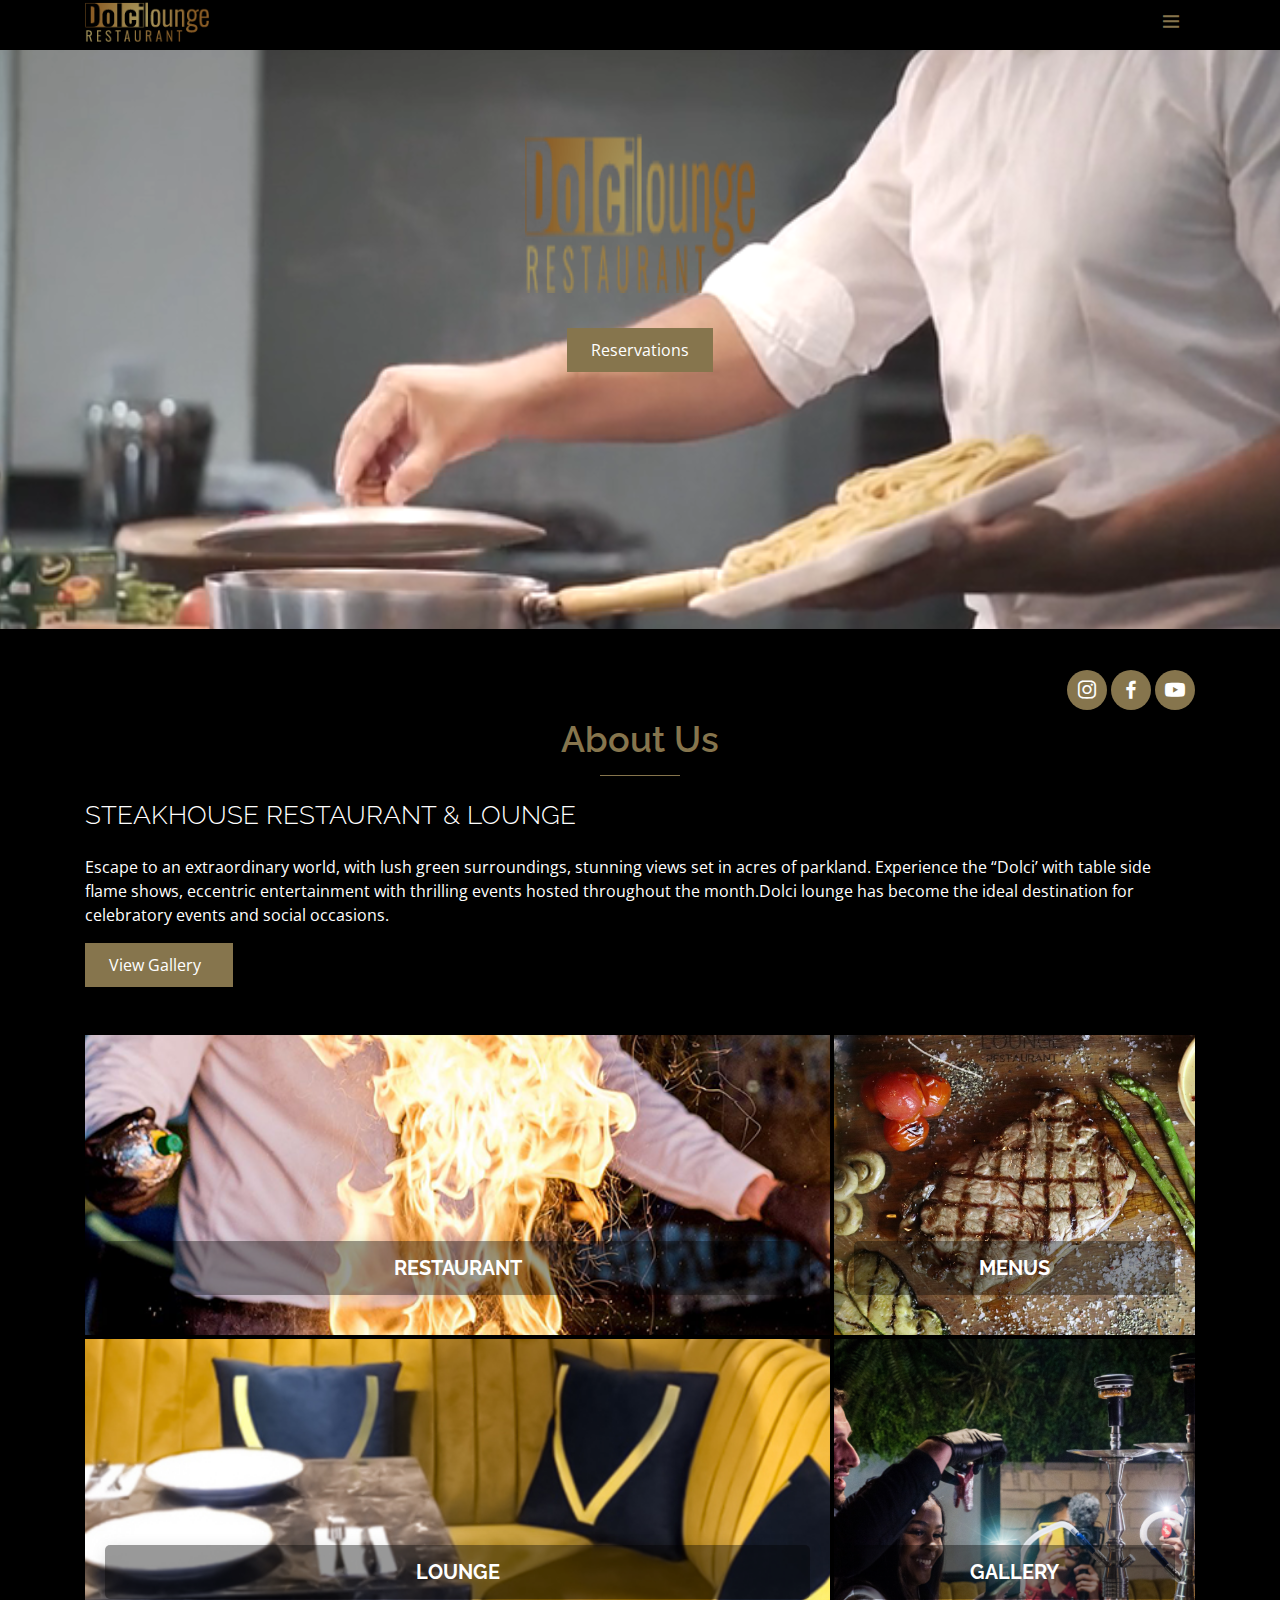
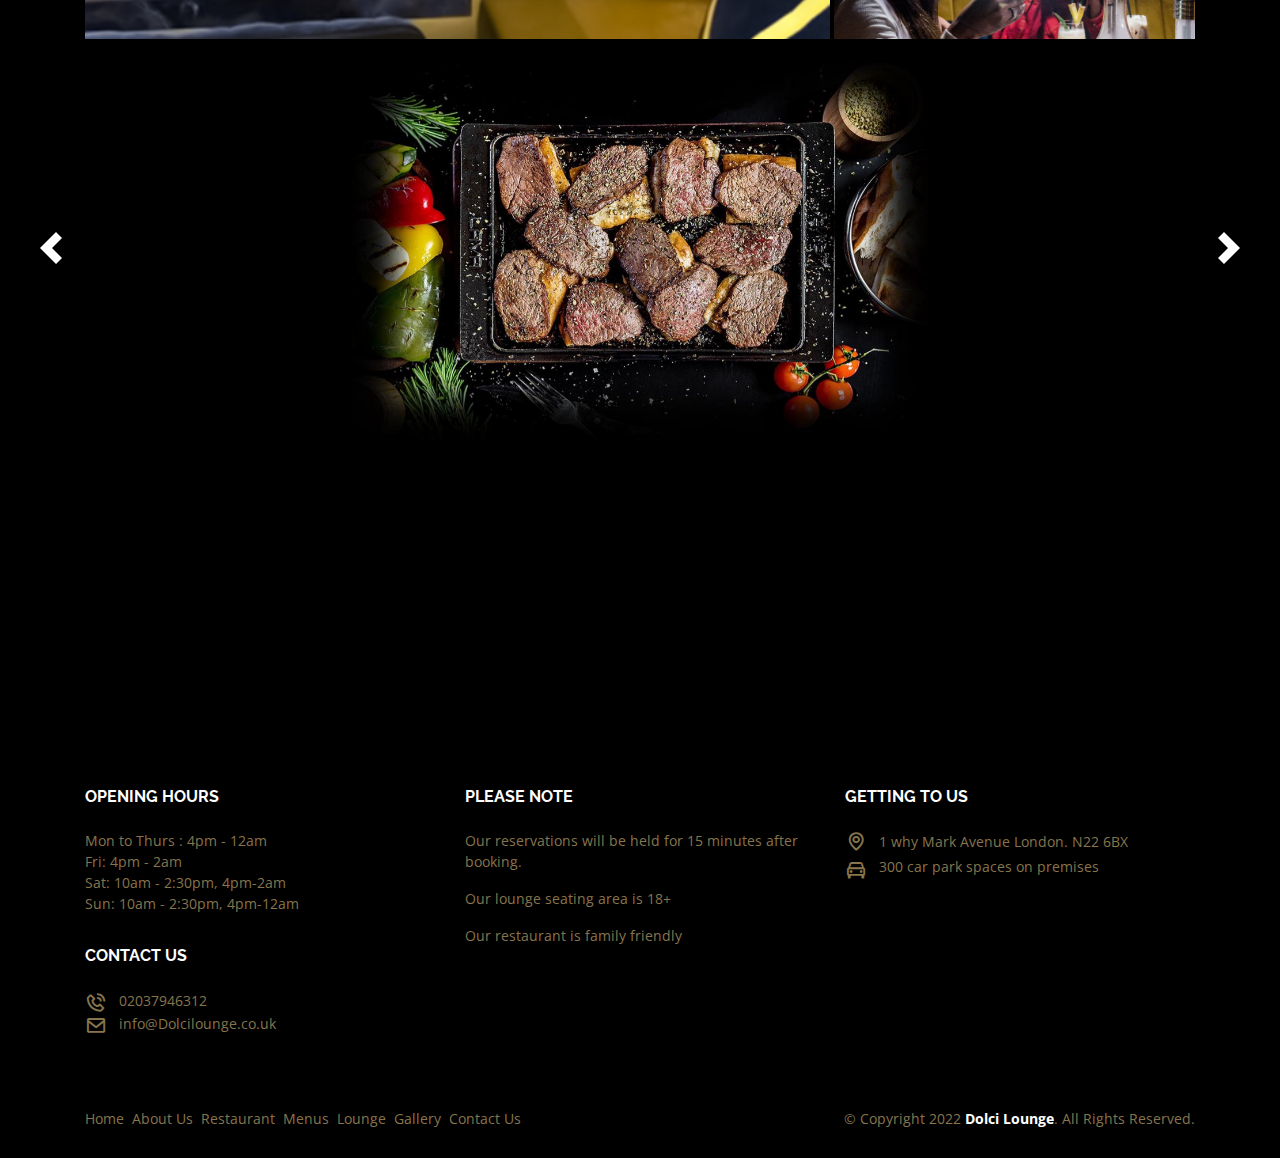
==== commit e3dec27a: "'new'" ====
--- a/index.html
+++ b/index.html
@@ -176,7 +176,7 @@
                     </div>
                     <div class="col-md-4 d-flex align-items-stretch mt-1 mt-md-0 pl-1">
                         <div class="card" style="background-image: url(assets/img/menus.jpg);  border-radius: 0px">
-                            <a href="">
+                            <a href="menus.html">
                                 <div class="card-body">
                                     <h5 class="card-title pb-0">MENUS</h5>
                                 </div>
@@ -188,7 +188,7 @@
                 <div class="row">
                     <div class="col-md-8 d-flex align-items-stretch mt-1 pr-0">
                         <div class="card" style="background-image: url(assets/img/lounge.jpg);  border-radius: 0px">
-                            <a href="">
+                            <a href="lounge.html">
                                 <div class="card-body">
                                     <h5 class="card-title pb-0">LOUNGE</h5>
                                 </div>
